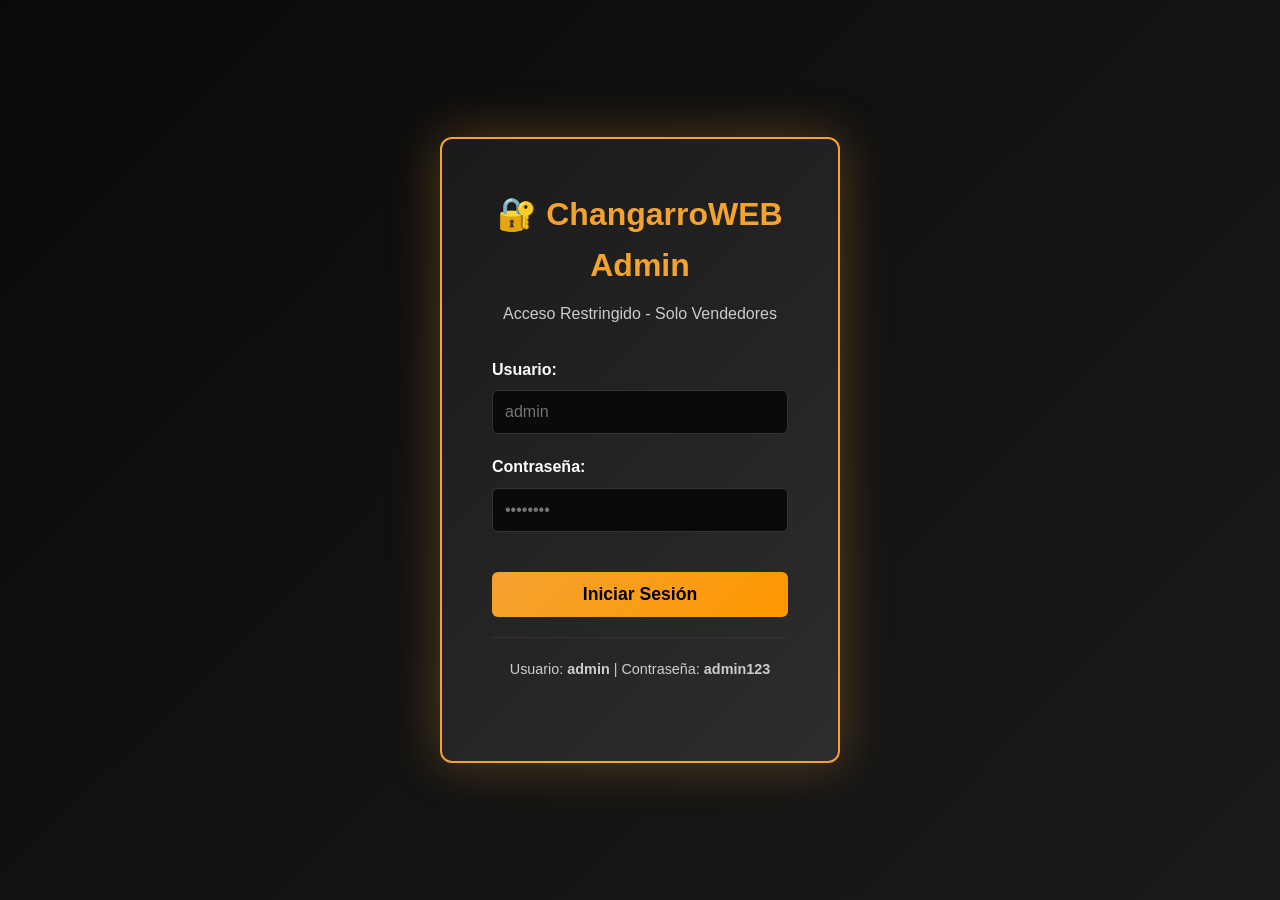
==== admin.html @ 7f04d4e0 "Feat: Imagen a png" ====
<!DOCTYPE html>
<html lang="es">
<head>
    <meta charset="UTF-8">
    <meta name="viewport" content="width=device-width, initial-scale=1.0">
    <title>ChangarroWEB - Panel Admin</title>
    <link rel="stylesheet" href="style.css">
    <link rel="stylesheet" href="admin.css">
    <script src="admin.js" defer></script>
</head>
<body>
    <!-- LOGIN -->
    <div id="login-container" class="login-container active">
        <div class="login-box">
            <h1>🔐 ChangarroWEB Admin</h1>
            <p>Acceso Restringido - Solo Vendedores</p>
            
            <form onsubmit="iniciarSesion(event)">
                <div class="form-group">
                    <label for="usuario">Usuario:</label>
                    <input type="text" id="usuario" placeholder="admin" required>
                </div>
                <div class="form-group">
                    <label for="contraseña">Contraseña:</label>
                    <input type="password" id="contraseña" placeholder="••••••••" required>
                </div>
                <button type="submit" class="btn-login">Iniciar Sesión</button>
            </form>
            <p class="login-info">Usuario: <strong>admin</strong> | Contraseña: <strong>admin123</strong></p>
        </div>
    </div>

    <!-- PANEL ADMIN -->
    <div id="admin-container" class="admin-container">
        <header class="admin-header">
            <h1>🎨 ChangarroWEB - Panel de Control</h1>
            <button class="btn-logout" onclick="cerrarSesion()">🚪 Cerrar Sesión</button>
        </header>

        <nav class="admin-nav">
            <button class="nav-btn active" onclick="mostrarSeccion('dashboard')">📊 Dashboard</button>
            <button class="nav-btn" onclick="mostrarSeccion('productos')">📦 Productos</button>
            <button class="nav-btn" onclick="mostrarSeccion('ordenes')">🛒 Órdenes Recibidas</button>
        </nav>

        <!-- DASHBOARD -->
        <section id="dashboard" class="admin-section active">
            <h2>📊 Dashboard</h2>
            <div class="stats-grid">
                <div class="stat-card">
                    <h3>Total de Productos</h3>
                    <p class="stat-numero" id="total-productos">0</p>
                </div>
                <div class="stat-card">
                    <h3>Órdenes Recibidas</h3>
                    <p class="stat-numero" id="total-ordenes">0</p>
                </div>
                <div class="stat-card">
                    <h3>Ingresos</h3>
                    <p class="stat-numero" id="total-ingresos">$0.00</p>
                </div>
                <div class="stat-card">
                    <h3>Stock Bajo</h3>
                    <p class="stat-numero alerta" id="stock-bajo">0</p>
                </div>
            </div>
        </section>

        <!-- GESTIÓN DE PRODUCTOS -->
        <section id="productos" class="admin-section">
            <div class="productos-header">
                <h2>📦 Gestión de Productos</h2>
                <button class="btn-primario" onclick="mostrarFormularioProducto()">➕ Nuevo Producto</button>
            </div>

            <!-- Formulario de producto -->
            <div id="formulario-producto" class="formulario-producto hidden">
                <h3 id="formulario-titulo">Agregar Nuevo Producto</h3>
                <form onsubmit="guardarProducto(event)">
                    <div class="form-row">
                        <div class="form-group">
                            <label for="prod-titulo">Título:</label>
                            <input type="text" id="prod-titulo" required>
                        </div>
                        <div class="form-group">
                            <label for="prod-type">Tipo:</label>
                            <select id="prod-type" required>
                                <option value="">Selecciona tipo</option>
                                <option value="poster">Poster</option>
                                <option value="postal">Postal</option>
                                <option value="mini-poster">Mini Poster</option>
                                <option value="botón">Botón</option>
                                <option value="sticker">Sticker</option>
                                <option value="pin">Pin</option>
                            </select>
                        </div>
                    </div>

                    <div class="form-row">
                        <div class="form-group">
                            <label for="prod-category">Categoría:</label>
                            <input type="text" id="prod-category" placeholder="ej: anime, memes, arte" required>
                        </div>
                        <div class="form-group">
                            <label for="prod-precio">Precio:</label>
                            <input type="number" id="prod-precio" min="0" step="0.01" required>
                        </div>
                    </div>

                    <div class="form-row">
                        <div class="form-group">
                            <label for="prod-stock">Stock:</label>
                            <input type="number" id="prod-stock" min="0" required>
                        </div>
                        <div class="form-group">
                            <label for="prod-imagen">URL de Imagen:</label>
                            <input type="url" id="prod-imagen" required>
                        </div>
                    </div>

                    <div class="form-group">
                        <label for="prod-descripcion">Descripción:</label>
                        <textarea id="prod-descripcion" rows="3"></textarea>
                    </div>

                    <div class="form-acciones">
                        <button type="submit" class="btn-primario">💾 Guardar Producto</button>
                        <button type="button" class="btn-secundario" onclick="cancelarFormulario()">❌ Cancelar</button>
                    </div>
                </form>
            </div>

            <!-- Lista de productos -->
            <div id="lista-productos" class="lista-productos"></div>
        </section>

        <!-- ÓRDENES RECIBIDAS -->
        <section id="ordenes" class="admin-section">
            <h2>🛒 Órdenes Recibidas</h2>
            <div id="lista-ordenes" class="lista-ordenes"></div>
        </section>
    </div>
</body>
</html>
---- style.css ----
* {
    margin: 0;
    padding: 0;
    box-sizing: border-box;
}

body {
    font-family: 'Segoe UI', Tahoma, Geneva, Verdana, sans-serif;
    background-color: #0a0a0a;
    color: #ffffff;
    line-height: 1.6;
}

/* Encabezado */
header {
    background: linear-gradient(135deg, #1a1a1a 0%, #2d2d2d 100%);
    border-bottom: 3px solid #f4a230;
    padding: 40px 20px;
    text-align: center;
    box-shadow: 0 4px 15px rgba(244, 162, 48, 0.15);
}

header h1 {
    font-size: 3em;
    color: #f4a230;
    text-transform: uppercase;
    letter-spacing: 3px;
    margin-bottom: 10px;
    font-weight: 700;
}

header p {
    font-size: 1.1em;
    color: #cccccc;
    font-weight: 300;
    margin-bottom: 20px;
}

.header-acciones {
    display: flex;
    gap: 15px;
    justify-content: center;
    flex-wrap: wrap;
}

.btn-carrito,
.btn-admin {
    padding: 12px 25px;
    background-color: #f4a230;
    color: #000000;
    border: none;
    border-radius: 50px;
    font-weight: 600;
    cursor: pointer;
    transition: all 0.3s ease;
    text-transform: uppercase;
    letter-spacing: 0.5px;
    text-decoration: none;
    display: inline-block;
}

.btn-carrito:hover,
.btn-admin:hover {
    background-color: #ff9800;
    transform: translateY(-2px);
    box-shadow: 0 6px 20px rgba(244, 162, 48, 0.5);
}

/* Botón de carga */
.btn-cargar {
    display: block;
    margin: 30px auto;
    padding: 15px 40px;
    background-color: #f4a230;
    color: #000000;
    border: none;
    border-radius: 50px;
    font-size: 1.1em;
    font-weight: 600;
    cursor: pointer;
    transition: all 0.3s ease;
    text-transform: uppercase;
    letter-spacing: 1px;
    box-shadow: 0 4px 15px rgba(244, 162, 48, 0.3);
}

.btn-cargar:hover {
    background-color: #ff9800;
    transform: translateY(-2px);
    box-shadow: 0 6px 20px rgba(244, 162, 48, 0.5);
}

.btn-cargar:active {
    transform: translateY(0);
}

/* Botones de filtro */
.botones-filtro {
    display: flex;
    flex-wrap: wrap;
    gap: 12px;
    margin: 30px 0;
    justify-content: center;
    padding: 20px;
    background: linear-gradient(135deg, #1a1a1a 0%, #242424 100%);
    border-radius: 12px;
    border: 1px solid #333333;
}

.btn-filtro {
    padding: 12px 24px;
    background-color: #2a2a2a;
    color: #ffffff;
    border: 2px solid #444444;
    border-radius: 30px;
    font-size: 0.95em;
    font-weight: 600;
    cursor: pointer;
    transition: all 0.3s ease;
    text-transform: uppercase;
    letter-spacing: 0.5px;
    white-space: nowrap;
}

.btn-filtro:hover {
    background-color: #333333;
    border-color: #f4a230;
    color: #f4a230;
    transform: translateY(-2px);
    box-shadow: 0 4px 12px rgba(244, 162, 48, 0.2);
}

.btn-filtro.active {
    background-color: #f4a230;
    color: #000000;
    border-color: #f4a230;
    box-shadow: 0 6px 20px rgba(244, 162, 48, 0.4);
    font-weight: 700;
}

.btn-filtro.active:hover {
    background-color: #ff9800;
    border-color: #ff9800;
    box-shadow: 0 8px 25px rgba(244, 162, 48, 0.5);
}

.btn-todos {
    background: linear-gradient(135deg, #f4a230 0%, #ff9800 100%);
    color: #000000;
    border-color: #f4a230;
    font-weight: 700;
}

.btn-todos:hover {
    background: linear-gradient(135deg, #ff9800 0%, #ffb84d 100%);
    border-color: #ff9800;
    transform: translateY(-3px);
    box-shadow: 0 8px 25px rgba(244, 162, 48, 0.5);
    color: #000000;
}

/* Contenedor principal */
.main-container {
    max-width: 1400px;
    margin: 0 auto;
    padding: 40px 20px;
}

/* Categorías */
.categoria {
    margin-bottom: 60px;
    opacity: 0;
    animation: fadeIn 0.6s ease forwards;
}

@keyframes fadeIn {
    from {
        opacity: 0;
        transform: translateY(20px);
    }
    to {
        opacity: 1;
        transform: translateY(0);
    }
}

.categoria:nth-child(1) { animation-delay: 0.1s; }
.categoria:nth-child(2) { animation-delay: 0.2s; }
.categoria:nth-child(3) { animation-delay: 0.3s; }
.categoria:nth-child(4) { animation-delay: 0.4s; }
.categoria:nth-child(5) { animation-delay: 0.5s; }
.categoria:nth-child(6) { animation-delay: 0.6s; }
.categoria:nth-child(7) { animation-delay: 0.7s; }

.categoria-titulo {
    font-size: 2em;
    color: #f4a230;
    text-transform: uppercase;
    border-bottom: 2px solid #f4a230;
    padding-bottom: 15px;
    margin-bottom: 30px;
    letter-spacing: 2px;
    font-weight: 700;
    position: relative;
    padding-left: 15px;
}

.categoria-titulo::before {
    content: '';
    position: absolute;
    left: 0;
    top: 50%;
    transform: translateY(-50%);
    width: 5px;
    height: 30px;
    background-color: #f4a230;
    border-radius: 3px;
}

/* Secciones por tipo */
.tipo-seccion {
    margin-bottom: 80px;
    opacity: 0;
    animation: fadeIn 0.6s ease forwards;
}

.tipo-titulo {
    font-size: 2.2em;
    color: #f4a230;
    text-transform: uppercase;
    border-bottom: 3px solid #f4a230;
    padding-bottom: 20px;
    margin-bottom: 40px;
    letter-spacing: 2px;
    font-weight: 700;
    position: relative;
    padding-left: 20px;
    text-shadow: 0 2px 4px rgba(244, 162, 48, 0.2);
}

.tipo-titulo::before {
    content: '';
    position: absolute;
    left: 0;
    top: 50%;
    transform: translateY(-50%);
    width: 6px;
    height: 35px;
    background: linear-gradient(135deg, #f4a230 0%, #ff9800 100%);
    border-radius: 3px;
}

/* Subtítulos de categoría dentro de cada tipo */
.categoria-subtitulo {
    font-size: 1.3em;
    color: #cccccc;
    text-transform: uppercase;
    border-bottom: 1px solid #444444;
    padding-bottom: 12px;
    margin: 30px 0 20px 0;
    letter-spacing: 1px;
    font-weight: 600;
    padding-left: 10px;
    border-left: 3px solid #f4a230;
}

/* Grid de productos */
.productos-grid {
    display: grid;
    grid-template-columns: repeat(auto-fill, minmax(250px, 1fr));
    gap: 25px;
    margin-bottom: 40px;
}

.producto {
    background: linear-gradient(135deg, #1a1a1a 0%, #252525 100%);
    border: 1px solid #333333;
    border-radius: 12px;
    overflow: hidden;
    transition: all 0.3s ease;
    cursor: pointer;
    box-shadow: 0 4px 10px rgba(0, 0, 0, 0.5);
}

.producto:hover {
    border-color: #f4a230;
    transform: translateY(-8px);
    box-shadow: 0 10px 30px rgba(244, 162, 48, 0.25);
}

.producto-imagen {
    width: 100%;
    height: 250px;
    object-fit: cover;
    background-color: #2d2d2d;
    transition: transform 0.3s ease;
}

.producto:hover .producto-imagen {
    transform: scale(1.05);
}

.producto-info {
    padding: 20px;
}

.producto-info h3 {
    font-size: 1.3em;
    margin-bottom: 10px;
    color: #ffffff;
    font-weight: 600;
}

.producto-info p {
    font-size: 0.95em;
    color: #cccccc;
    margin: 8px 0;
}

.producto-categoria {
    display: inline-block;
    background-color: #f4a230;
    color: #000000;
    padding: 5px 12px;
    border-radius: 20px;
    font-size: 0.8em;
    font-weight: 600;
    margin-top: 10px;
    text-transform: uppercase;
}

.producto-precio {
    font-size: 1.4em;
    color: #f4a230;
    font-weight: 700;
    margin-top: 15px;
}

.producto-stock {
    font-size: 0.9em;
    color: #999999;
    margin-top: 10px;
}

.stock-disponible {
    color: #4caf50;
}

.sin-stock {
    color: #f44336;
}

/* Estado de carga */
.loading {
    text-align: center;
    padding: 40px;
    color: #f4a230;
    font-size: 1.2em;
}

.spinner {
    border: 4px solid #333333;
    border-top: 4px solid #f4a230;
    border-radius: 50%;
    width: 40px;
    height: 40px;
    animation: spin 1s linear infinite;
    margin: 20px auto;
}

@keyframes spin {
    0% { transform: rotate(0deg); }
    100% { transform: rotate(360deg); }
}

/* Mensaje de error */
.error-message {
    background-color: #2d1a1a;
    border-left: 4px solid #f44336;
    color: #ff6b6b;
    padding: 20px;
    border-radius: 8px;
    margin: 20px;
    text-align: center;
    font-weight: 500;
}

/* Sin productos */
.sin-productos {
    text-align: center;
    padding: 40px 20px;
    color: #999999;
    font-size: 1.1em;
}

/* Footer */
footer {
    background: linear-gradient(135deg, #1a1a1a 0%, #2d2d2d 100%);
    border-top: 3px solid #f4a230;
    padding: 30px 20px;
    text-align: center;
    color: #cccccc;
    margin-top: 60px;
    font-size: 0.95em;
}

footer p {
    margin: 5px 0;
}

/* Modal de producto */
.modal-overlay {
    display: none;
    position: fixed;
    top: 0;
    left: 0;
    width: 100%;
    height: 100%;
    background-color: rgba(0, 0, 0, 0.8);
    z-index: 1000;
    opacity: 0;
    animation: fadeInOverlay 0.3s ease forwards;
    backdrop-filter: blur(4px);
}

.modal-overlay.active {
    display: flex;
    justify-content: center;
    align-items: center;
}

@keyframes fadeInOverlay {
    from {
        opacity: 0;
    }
    to {
        opacity: 1;
    }
}

.modal-contenido {
    background: linear-gradient(135deg, #1a1a1a 0%, #2d2d2d 100%);
    border: 2px solid #f4a230;
    border-radius: 16px;
    padding: 40px;
    max-width: 900px;
    width: 90%;
    max-height: 90vh;
    overflow-y: auto;
    position: relative;
    box-shadow: 0 0 50px rgba(244, 162, 48, 0.3), 0 0 100px rgba(244, 162, 48, 0.1);
    animation: slideIn 0.4s ease forwards;
}

@keyframes slideIn {
    from {
        transform: scale(0.9) translateY(20px);
        opacity: 0;
    }
    to {
        transform: scale(1) translateY(0);
        opacity: 1;
    }
}

.modal-cerrar {
    position: absolute;
    top: 20px;
    right: 20px;
    background-color: #f4a230;
    color: #000000;
    border: none;
    width: 40px;
    height: 40px;
    border-radius: 50%;
    font-size: 1.5em;
    cursor: pointer;
    transition: all 0.3s ease;
    font-weight: bold;
    display: flex;
    align-items: center;
    justify-content: center;
}

.modal-cerrar:hover {
    background-color: #ff9800;
    transform: rotate(90deg) scale(1.1);
}

.modal-grid {
    display: grid;
    grid-template-columns: 1fr 1fr;
    gap: 40px;
    align-items: start;
}

.modal-imagen-container {
    display: flex;
    justify-content: center;
    align-items: center;
    background-color: #0a0a0a;
    border-radius: 12px;
    padding: 20px;
    border: 1px solid #333333;
}

.modal-imagen {
    width: 100%;
    max-width: 400px;
    border-radius: 8px;
    box-shadow: 0 8px 30px rgba(244, 162, 48, 0.2);
}

.modal-info {
    display: flex;
    flex-direction: column;
    gap: 20px;
}

.modal-info h2 {
    font-size: 2em;
    color: #ffffff;
    margin: 0;
    font-weight: 700;
    line-height: 1.2;
}

.modal-info p {
    margin: 0;
    color: #cccccc;
    font-size: 1em;
}

#modal-categoria {
    font-size: 1.1em;
    color: #f4a230;
    font-weight: 600;
    text-transform: uppercase;
}

#modal-tipo {
    background-color: #2d2d2d;
    padding: 10px 15px;
    border-radius: 6px;
    border-left: 3px solid #f4a230;
    font-weight: 600;
    color: #cccccc;
}

.modal-precio-section {
    display: flex;
    align-items: baseline;
    gap: 10px;
}

.modal-precio {
    font-size: 2.2em;
    color: #f4a230;
    font-weight: 700;
}

.modal-stock {
    font-size: 1.1em;
    font-weight: 600;
    padding: 10px 15px;
    background-color: #2d2d2d;
    border-radius: 6px;
    border-left: 3px solid #4caf50;
}

.modal-stock.sin-stock {
    border-left-color: #f44336;
    color: #ff6b6b;
}

.modal-descripcion {
    font-size: 1em;
    color: #999999;
    line-height: 1.6;
    padding-top: 20px;
    border-top: 1px solid #333333;
}

.btn-comprar {
    padding: 15px 30px;
    background: linear-gradient(135deg, #f4a230 0%, #ff9800 100%);
    color: #000000;
    border: none;
    border-radius: 8px;
    font-size: 1.1em;
    font-weight: 700;
    cursor: pointer;
    transition: all 0.3s ease;
    text-transform: uppercase;
    letter-spacing: 1px;
    margin-top: 20px;
    width: 100%;
}

.btn-comprar:hover {
    transform: translateY(-3px);
    box-shadow: 0 8px 25px rgba(244, 162, 48, 0.4);
    background: linear-gradient(135deg, #ff9800 0%, #ffb84d 100%);
}

.btn-comprar:active {
    transform: translateY(-1px);
}

/* Modal del Carrito */
.modal-carrito-contenido {
    background: linear-gradient(135deg, #1a1a1a 0%, #2d2d2d 100%);
    border: 2px solid #f4a230;
    border-radius: 16px;
    padding: 40px;
    max-width: 700px;
    width: 90%;
    max-height: 90vh;
    overflow-y: auto;
    position: relative;
    box-shadow: 0 0 50px rgba(244, 162, 48, 0.3);
    animation: slideIn 0.4s ease forwards;
}

.modal-carrito-contenido h2 {
    color: #f4a230;
    text-transform: uppercase;
    margin-top: 0;
    margin-bottom: 30px;
    border-bottom: 2px solid #f4a230;
    padding-bottom: 15px;
}

.carrito-items {
    margin-bottom: 30px;
}

.carrito-item {
    background-color: #0a0a0a;
    border: 1px solid #333333;
    border-radius: 8px;
    padding: 15px;
    margin-bottom: 15px;
    display: flex;
    gap: 15px;
    align-items: flex-start;
}

.carrito-item-imagen {
    width: 80px;
    height: 80px;
    object-fit: cover;
    border-radius: 6px;
    flex-shrink: 0;
}

.carrito-item-info {
    flex: 1;
}

.carrito-item-titulo {
    color: #ffffff;
    font-weight: 600;
    margin: 0 0 5px 0;
}

.carrito-item-precio {
    color: #f4a230;
    font-weight: 700;
    font-size: 1.1em;
}

.carrito-item-controles {
    display: flex;
    gap: 10px;
    align-items: center;
    margin-top: 10px;
}

.cantidad-input {
    width: 60px;
    padding: 5px;
    background-color: #1a1a1a;
    border: 1px solid #333333;
    color: #ffffff;
    border-radius: 4px;
    text-align: center;
}

.btn-eliminar-item {
    padding: 5px 10px;
    background-color: #f44336;
    color: #ffffff;
    border: none;
    border-radius: 4px;
    cursor: pointer;
    font-size: 0.9em;
    transition: all 0.3s ease;
}

.btn-eliminar-item:hover {
    background-color: #d32f2f;
}

.carrito-vacio {
    text-align: center;
    padding: 60px 20px;
    color: #999999;
    font-size: 1.2em;
}

.carrito-resumen {
    background-color: #0a0a0a;
    border: 1px solid #333333;
    border-radius: 8px;
    padding: 20px;
    margin-bottom: 20px;
}

.carrito-resumen.hidden {
    display: none;
}

.resumen-total {
    margin-bottom: 20px;
    text-align: right;
}

.resumen-total p {
    color: #cccccc;
    margin: 5px 0;
    font-size: 1.1em;
}

.total-final {
    color: #f4a230;
    font-size: 1.4em;
    font-weight: 700;
    padding-top: 10px;
    border-top: 1px solid #333333;
}

.formulario-orden {
    background-color: #1a1a1a;
    border: 1px solid #333333;
    border-radius: 8px;
    padding: 20px;
    margin-top: 20px;
}

.formulario-orden h3 {
    color: #f4a230;
    margin-top: 0;
    margin-bottom: 15px;
}

.form-order {
    display: flex;
    flex-direction: column;
    gap: 12px;
    margin-bottom: 15px;
}

.form-order input,
.form-order textarea {
    padding: 12px;
    background-color: #0a0a0a;
    border: 1px solid #333333;
    border-radius: 6px;
    color: #ffffff;
    font-family: inherit;
    font-size: 1em;
}

.form-order input:focus,
.form-order textarea:focus {
    outline: none;
    border-color: #f4a230;
    box-shadow: 0 0 10px rgba(244, 162, 48, 0.2);
}

.btn-primario-carrito {
    width: 100%;
    padding: 15px;
    background: linear-gradient(135deg, #f4a230 0%, #ff9800 100%);
    color: #000000;
    border: none;
    border-radius: 8px;
    font-weight: 700;
    font-size: 1.1em;
    cursor: pointer;
    transition: all 0.3s ease;
    text-transform: uppercase;
    letter-spacing: 1px;
}

.btn-primario-carrito:hover {
    transform: translateY(-2px);
    box-shadow: 0 8px 25px rgba(244, 162, 48, 0.4);
}

.modal-cantidad {
    margin: 20px 0;
    display: flex;
    align-items: center;
    gap: 10px;
}

.modal-cantidad label {
    color: #cccccc;
    font-weight: 600;
}

.modal-cantidad input {
    width: 80px;
    padding: 8px;
    background-color: #0a0a0a;
    border: 1px solid #333333;
    color: #ffffff;
    border-radius: 6px;
    text-align: center;
    font-size: 1em;
}

/* Responsive */
@media (max-width: 768px) {
    header h1 {
        font-size: 2em;
    }

    .productos-grid {
        grid-template-columns: repeat(auto-fill, minmax(200px, 1fr));
        gap: 15px;
    }

    .categoria-titulo {
        font-size: 1.5em;
    }

    .btn-cargar {
        padding: 12px 30px;
        font-size: 1em;
    }
}

@media (max-width: 480px) {
    header h1 {
        font-size: 1.5em;
        letter-spacing: 1px;
    }

    .productos-grid {
        grid-template-columns: 1fr;
    }

    .categoria-titulo {
        font-size: 1.3em;
    }
}
---- admin.css ----
/* ESTILOS ADMIN */

/* LOGIN */
.login-container {
    display: none;
    position: fixed;
    top: 0;
    left: 0;
    width: 100%;
    height: 100%;
    background: linear-gradient(135deg, #0a0a0a 0%, #1a1a1a 100%);
    display: flex;
    justify-content: center;
    align-items: center;
    z-index: 2000;
}

.login-container.active {
    display: flex;
}

.login-box {
    background: linear-gradient(135deg, #1a1a1a 0%, #2d2d2d 100%);
    border: 2px solid #f4a230;
    border-radius: 12px;
    padding: 50px;
    max-width: 400px;
    width: 90%;
    box-shadow: 0 0 50px rgba(244, 162, 48, 0.3);
}

.login-box h1 {
    color: #f4a230;
    text-align: center;
    font-size: 2em;
    margin-bottom: 10px;
}

.login-box p {
    text-align: center;
    color: #cccccc;
    margin-bottom: 30px;
}

.form-group {
    margin-bottom: 20px;
}

.form-group label {
    display: block;
    color: #ffffff;
    font-weight: 600;
    margin-bottom: 8px;
}

.form-group input,
.form-group select,
.form-group textarea {
    width: 100%;
    padding: 12px;
    background-color: #0a0a0a;
    border: 1px solid #333333;
    border-radius: 6px;
    color: #ffffff;
    font-family: inherit;
    font-size: 1em;
}

.form-group input:focus,
.form-group select:focus,
.form-group textarea:focus {
    outline: none;
    border-color: #f4a230;
    box-shadow: 0 0 10px rgba(244, 162, 48, 0.2);
}

.btn-login {
    width: 100%;
    padding: 12px;
    background: linear-gradient(135deg, #f4a230 0%, #ff9800 100%);
    color: #000000;
    border: none;
    border-radius: 6px;
    font-size: 1.1em;
    font-weight: 700;
    cursor: pointer;
    transition: all 0.3s ease;
    margin-top: 20px;
}

.btn-login:hover {
    transform: translateY(-2px);
    box-shadow: 0 6px 20px rgba(244, 162, 48, 0.4);
}

.login-info {
    text-align: center;
    color: #999999;
    font-size: 0.9em;
    margin-top: 20px;
    padding-top: 20px;
    border-top: 1px solid #333333;
}

/* ADMIN CONTAINER */
.admin-container {
    display: none;
    background-color: #0a0a0a;
    color: #ffffff;
    min-height: 100vh;
}

.admin-container.active {
    display: block;
}

.admin-header {
    background: linear-gradient(135deg, #1a1a1a 0%, #2d2d2d 100%);
    border-bottom: 3px solid #f4a230;
    padding: 20px;
    display: flex;
    justify-content: space-between;
    align-items: center;
    position: sticky;
    top: 0;
    z-index: 100;
    box-shadow: 0 4px 15px rgba(244, 162, 48, 0.15);
}

.admin-header h1 {
    color: #f4a230;
    margin: 0;
    font-size: 1.8em;
}

.btn-logout {
    padding: 10px 20px;
    background-color: #f44336;
    color: #ffffff;
    border: none;
    border-radius: 6px;
    cursor: pointer;
    font-weight: 600;
    transition: all 0.3s ease;
}

.btn-logout:hover {
    background-color: #d32f2f;
    transform: translateY(-2px);
}

/* NAVEGACIÓN */
.admin-nav {
    background-color: #1a1a1a;
    border-bottom: 1px solid #333333;
    padding: 15px 20px;
    display: flex;
    gap: 10px;
    sticky: top 60px;
}

.nav-btn {
    padding: 10px 20px;
    background-color: #2d2d2d;
    color: #cccccc;
    border: 1px solid #444444;
    border-radius: 6px;
    cursor: pointer;
    font-weight: 600;
    transition: all 0.3s ease;
}

.nav-btn:hover {
    background-color: #333333;
    border-color: #f4a230;
    color: #f4a230;
}

.nav-btn.active {
    background-color: #f4a230;
    color: #000000;
    border-color: #f4a230;
}

/* SECCIONES */
.admin-section {
    display: none;
    padding: 30px 20px;
    max-width: 1400px;
    margin: 0 auto;
    animation: fadeIn 0.3s ease;
}

.admin-section.active {
    display: block;
}

.admin-section h2 {
    font-size: 2em;
    color: #f4a230;
    margin-bottom: 30px;
    text-transform: uppercase;
    border-bottom: 2px solid #f4a230;
    padding-bottom: 15px;
}

/* DASHBOARD */
.stats-grid {
    display: grid;
    grid-template-columns: repeat(auto-fit, minmax(250px, 1fr));
    gap: 20px;
    margin-top: 20px;
}

.stat-card {
    background: linear-gradient(135deg, #1a1a1a 0%, #2d2d2d 100%);
    border: 1px solid #333333;
    border-radius: 12px;
    padding: 25px;
    text-align: center;
    transition: all 0.3s ease;
}

.stat-card:hover {
    border-color: #f4a230;
    box-shadow: 0 6px 20px rgba(244, 162, 48, 0.2);
    transform: translateY(-5px);
}

.stat-card h3 {
    color: #cccccc;
    font-size: 0.95em;
    margin: 0 0 15px 0;
    text-transform: uppercase;
    font-weight: 600;
}

.stat-numero {
    font-size: 2.5em;
    color: #f4a230;
    font-weight: 700;
    margin: 0;
}

.stat-numero.alerta {
    color: #ff6b6b;
}

/* GESTIÓN DE PRODUCTOS */
.productos-header {
    display: flex;
    justify-content: space-between;
    align-items: center;
    margin-bottom: 30px;
}

.productos-header h2 {
    margin: 0;
}

.btn-primario {
    padding: 12px 24px;
    background: linear-gradient(135deg, #f4a230 0%, #ff9800 100%);
    color: #000000;
    border: none;
    border-radius: 6px;
    font-weight: 700;
    cursor: pointer;
    transition: all 0.3s ease;
    font-size: 1em;
}

.btn-primario:hover {
    transform: translateY(-2px);
    box-shadow: 0 6px 20px rgba(244, 162, 48, 0.4);
}

.btn-secundario {
    padding: 10px 20px;
    background-color: #333333;
    color: #cccccc;
    border: 1px solid #444444;
    border-radius: 6px;
    font-weight: 600;
    cursor: pointer;
    transition: all 0.3s ease;
}

.btn-secundario:hover {
    background-color: #444444;
    color: #ffffff;
}

/* FORMULARIO DE PRODUCTO */
.formulario-producto {
    background: linear-gradient(135deg, #1a1a1a 0%, #2d2d2d 100%);
    border: 1px solid #333333;
    border-radius: 12px;
    padding: 25px;
    margin-bottom: 30px;
}

.formulario-producto.hidden {
    display: none;
}

.formulario-producto h3 {
    color: #f4a230;
    font-size: 1.5em;
    margin-top: 0;
    margin-bottom: 20px;
}

.form-row {
    display: grid;
    grid-template-columns: repeat(auto-fit, minmax(250px, 1fr));
    gap: 15px;
    margin-bottom: 15px;
}

.formulario-producto textarea {
    resize: vertical;
}

.form-acciones {
    display: flex;
    gap: 10px;
    margin-top: 20px;
    justify-content: flex-end;
}

/* LISTA DE PRODUCTOS */
.lista-productos {
    display: grid;
    grid-template-columns: repeat(auto-fill, minmax(300px, 1fr));
    gap: 20px;
}

.producto-admin {
    background: linear-gradient(135deg, #1a1a1a 0%, #2d2d2d 100%);
    border: 1px solid #333333;
    border-radius: 12px;
    overflow: hidden;
    transition: all 0.3s ease;
}

.producto-admin:hover {
    border-color: #f4a230;
    box-shadow: 0 8px 25px rgba(244, 162, 48, 0.2);
    transform: translateY(-5px);
}

.producto-admin-imagen {
    width: 100%;
    height: 200px;
    object-fit: cover;
    background-color: #0a0a0a;
}

.producto-admin-info {
    padding: 15px;
}

.producto-admin-info h4 {
    color: #ffffff;
    margin: 0 0 8px 0;
    font-size: 1.1em;
}

.producto-admin-info p {
    color: #999999;
    margin: 5px 0;
    font-size: 0.9em;
}

.producto-admin-precio {
    color: #f4a230;
    font-size: 1.3em;
    font-weight: 700;
    margin: 10px 0;
}

.producto-admin-stock {
    padding: 8px 12px;
    background-color: #0a0a0a;
    border-radius: 6px;
    font-size: 0.9em;
    margin-bottom: 10px;
    font-weight: 600;
}

.stock-ok {
    color: #4caf50;
}

.stock-bajo {
    color: #ff9800;
}

.stock-agotado {
    color: #f44336;
}

.producto-admin-acciones {
    display: flex;
    gap: 8px;
    margin-top: 12px;
}

.btn-editar,
.btn-eliminar {
    flex: 1;
    padding: 8px;
    border: none;
    border-radius: 6px;
    cursor: pointer;
    font-weight: 600;
    transition: all 0.3s ease;
    font-size: 0.9em;
}

.btn-editar {
    background-color: #2196F3;
    color: #ffffff;
}

.btn-editar:hover {
    background-color: #1976D2;
    transform: translateY(-2px);
}

.btn-eliminar {
    background-color: #f44336;
    color: #ffffff;
}

.btn-eliminar:hover {
    background-color: #d32f2f;
    transform: translateY(-2px);
}

/* ÓRDENES */
.lista-ordenes {
    display: grid;
    gap: 20px;
}

.orden-card {
    background: linear-gradient(135deg, #1a1a1a 0%, #2d2d2d 100%);
    border: 1px solid #333333;
    border-radius: 12px;
    padding: 20px;
    transition: all 0.3s ease;
}

.orden-card:hover {
    border-color: #f4a230;
    box-shadow: 0 8px 25px rgba(244, 162, 48, 0.2);
}

.orden-header {
    display: flex;
    justify-content: space-between;
    align-items: center;
    margin-bottom: 15px;
    padding-bottom: 15px;
    border-bottom: 1px solid #333333;
}

.orden-id {
    color: #f4a230;
    font-weight: 700;
    font-size: 1.1em;
}

.orden-estado {
    padding: 6px 12px;
    border-radius: 20px;
    font-weight: 600;
    font-size: 0.85em;
    text-transform: uppercase;
}

.estado-pendiente {
    background-color: #ff9800;
    color: #000000;
}

.estado-confirmada {
    background-color: #4caf50;
    color: #ffffff;
}

.estado-completada {
    background-color: #2196F3;
    color: #ffffff;
}

.orden-productos {
    margin: 15px 0;
}

.orden-producto-item {
    display: flex;
    justify-content: space-between;
    align-items: center;
    padding: 10px 0;
    border-bottom: 1px solid #2d2d2d;
}

.orden-producto-nombre {
    color: #cccccc;
    flex: 1;
}

.orden-producto-cantidad {
    color: #f4a230;
    font-weight: 600;
    margin: 0 20px;
}

.orden-producto-precio {
    color: #4caf50;
    font-weight: 700;
}

.sin-ordenes {
    text-align: center;
    color: #999999;
    padding: 40px 20px;
    font-size: 1.1em;
}

.sin-productos {
    text-align: center;
    color: #999999;
    padding: 40px 20px;
    font-size: 1.1em;
}

/* RESPONSIVE */
@media (max-width: 768px) {
    .admin-header {
        flex-direction: column;
        gap: 15px;
        text-align: center;
    }

    .admin-header h1 {
        font-size: 1.3em;
    }

    .admin-nav {
        flex-wrap: wrap;
    }

    .productos-header {
        flex-direction: column;
        gap: 15px;
    }

    .form-row {
        grid-template-columns: 1fr;
    }

    .lista-productos {
        grid-template-columns: 1fr;
    }

    .form-acciones {
        flex-direction: column;
    }

    .stats-grid {
        grid-template-columns: 1fr 1fr;
    }
}

@media (max-width: 480px) {
    .login-box {
        padding: 30px 20px;
    }

    .admin-section {
        padding: 20px 15px;
    }

    .stats-grid {
        grid-template-columns: 1fr;
    }

    .admin-section h2 {
        font-size: 1.5em;
    }
}
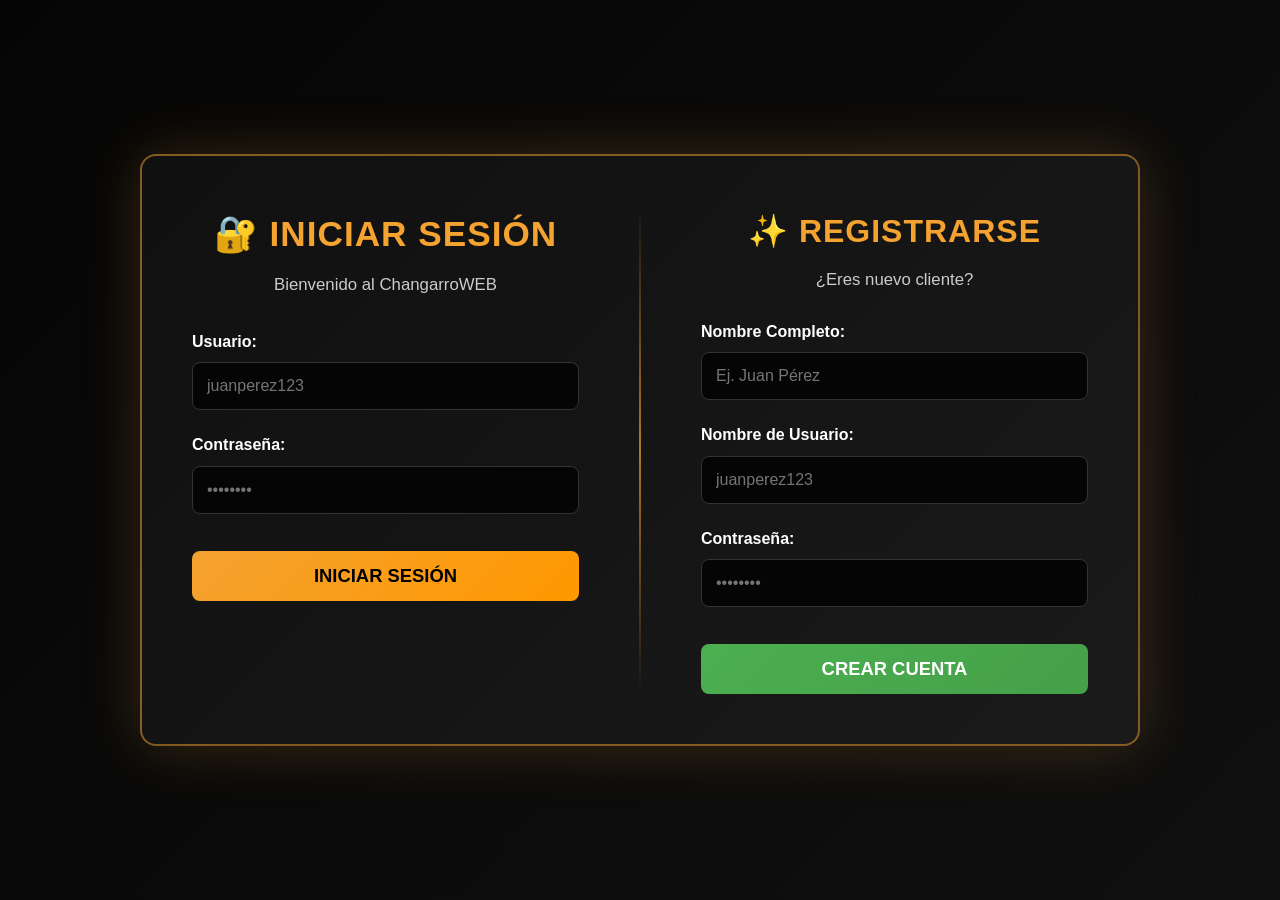
==== commit 8d0c7468: "Feat: Todo para ya aws actualizacion casi final" ====
--- a/admin.html
+++ b/admin.html
@@ -12,21 +12,47 @@
     <!-- LOGIN -->
     <div id="login-container" class="login-container active">
         <div class="login-box">
-            <h1>🔐 ChangarroWEB Admin</h1>
-            <p>Acceso Restringido - Solo Vendedores</p>
-            
-            <form onsubmit="iniciarSesion(event)">
-                <div class="form-group">
-                    <label for="usuario">Usuario:</label>
-                    <input type="text" id="usuario" placeholder="admin" required>
+            <div class="login-flex">
+                
+                <div class="login-column">
+                    <h1>🔐 INICIAR SESIÓN</h1>
+                    <p>Bienvenido al ChangarroWEB</p>
+                    <form onsubmit="iniciarSesion(event)">
+                        <div class="form-group">
+                            <label for="usuario">Usuario:</label>
+                            <input type="text" id="usuario" placeholder="juanperez123" required>
+                        </div>
+                        <div class="form-group">
+                            <label for="contraseña">Contraseña:</label>
+                            <input type="password" id="contraseña" placeholder="••••••••" required>
+                        </div>
+                        <button type="submit" class="btn-login">Iniciar Sesión</button>
+                    </form>
                 </div>
-                <div class="form-group">
-                    <label for="contraseña">Contraseña:</label>
-                    <input type="password" id="contraseña" placeholder="••••••••" required>
+
+                <div class="login-divider"></div>
+
+                <div class="login-column">
+                    <h1 style="color: #f4a230; text-align: center; font-size: 2em; margin-bottom: 10px;">✨ REGISTRARSE</h1>
+                    <p style="text-align: center; color: #cccccc; margin-bottom: 25px;">¿Eres nuevo cliente?</p>
+                    <form onsubmit="registrarUsuario(event)">
+                        <div class="form-group">
+                            <label for="reg-nombre">Nombre Completo:</label>
+                            <input type="text" id="reg-nombre" placeholder="Ej. Juan Pérez" required>
+                        </div>
+                        <div class="form-group">
+                            <label for="reg-usuario">Nombre de Usuario:</label>
+                            <input type="text" id="reg-usuario" placeholder="juanperez123" required>
+                        </div>
+                        <div class="form-group">
+                            <label for="reg-contraseña">Contraseña:</label>
+                            <input type="password" id="reg-contraseña" placeholder="••••••••" required>
+                        </div>
+                        <button type="submit" class="btn-login" style="background: linear-gradient(135deg, #4caf50 0%, #45a049 100%); color: white;">Crear Cuenta</button>
+                    </form>
                 </div>
-                <button type="submit" class="btn-login">Iniciar Sesión</button>
-            </form>
-            <p class="login-info">Usuario: <strong>admin</strong> | Contraseña: <strong>admin123</strong></p>
+
+            </div>
         </div>
     </div>
 
@@ -86,12 +112,12 @@
                             <label for="prod-type">Tipo:</label>
                             <select id="prod-type" required>
                                 <option value="">Selecciona tipo</option>
-                                <option value="poster">Poster</option>
-                                <option value="postal">Postal</option>
-                                <option value="mini-poster">Mini Poster</option>
-                                <option value="botón">Botón</option>
-                                <option value="sticker">Sticker</option>
-                                <option value="pin">Pin</option>
+                                <option value="Poster">Poster</option>
+                                <option value="Postal">Postal</option>
+                                <option value="Mini Poster">Mini Poster</option>
+                                <option value="Botón">Botón</option>
+                                <option value="Sticker">Sticker</option>
+                                <option value="Pin">Pin</option>
                             </select>
                         </div>
                     </div>
@@ -99,7 +125,18 @@
                     <div class="form-row">
                         <div class="form-group">
                             <label for="prod-category">Categoría:</label>
-                            <input type="text" id="prod-category" placeholder="ej: anime, memes, arte" required>
+                            <select id="prod-category" required>
+                                <option value="">Selecciona categoría</option>
+                                <option value="Anime">Anime</option>
+                                <option value="Peliculas">Películas</option>
+                                <option value="Animalitos">Animalitos</option>
+                                <option value="Paisajes">Paisajes</option>
+                                <option value="Vehiculos">Vehículos</option>
+                                <option value="Series">Series</option>
+                                <option value="Caricaturas">Caricaturas</option>
+                                <option value="Musica">Música</option>
+                                <option value="Videojuegos">Videojuegos</option>
+                            </select>
                         </div>
                         <div class="form-group">
                             <label for="prod-precio">Precio:</label>
@@ -112,15 +149,6 @@
                             <label for="prod-stock">Stock:</label>
                             <input type="number" id="prod-stock" min="0" required>
                         </div>
-                        <div class="form-group">
-                            <label for="prod-imagen">URL de Imagen:</label>
-                            <input type="url" id="prod-imagen" required>
-                        </div>
-                    </div>
-
-                    <div class="form-group">
-                        <label for="prod-descripcion">Descripción:</label>
-                        <textarea id="prod-descripcion" rows="3"></textarea>
                     </div>
 
                     <div class="form-acciones">
--- a/style.css
+++ b/style.css
@@ -857,3 +857,4 @@
         font-size: 1.3em;
     }
 }
+
--- a/admin.css
+++ b/admin.css
@@ -1,6 +1,8 @@
 /* ESTILOS ADMIN */
 
-/* LOGIN */
+/* ========================================================= */
+/* --- LOGIN HORIZONTAL (AMPLIO Y SIN CORTES) --- */
+/* ========================================================= */
 .login-container {
     display: none;
     position: fixed;
@@ -8,11 +10,13 @@
     left: 0;
     width: 100%;
     height: 100%;
-    background: linear-gradient(135deg, #0a0a0a 0%, #1a1a1a 100%);
+    background: linear-gradient(135deg, #050505 0%, #101010 100%);
     display: flex;
     justify-content: center;
     align-items: center;
     z-index: 2000;
+    overflow-y: auto; /* Permite hacer scroll si la pantalla es muy pequeña */
+    padding: 40px 20px;
 }
 
 .login-container.active {
@@ -20,30 +24,53 @@
 }
 
 .login-box {
-    background: linear-gradient(135deg, #1a1a1a 0%, #2d2d2d 100%);
-    border: 2px solid #f4a230;
-    border-radius: 12px;
+    background: linear-gradient(135deg, #101010 0%, #1a1a1a 100%);
+    border: 2px solid rgba(244, 162, 48, 0.5);
+    border-radius: 16px;
     padding: 50px;
-    max-width: 400px;
-    width: 90%;
-    box-shadow: 0 0 50px rgba(244, 162, 48, 0.3);
+    max-width: 1000px; /* Ancho expandido para que quepan ambos formularios */
+    width: 95%;
+    box-shadow: 0 0 60px rgba(244, 162, 48, 0.2);
+    animation: fadeIn 0.4s ease-out;
+}
+
+.login-flex {
+    display: flex;
+    flex-direction: row; /* Fuerza la dirección horizontal */
+    gap: 60px;
+    align-items: flex-start;
+}
+
+.login-column {
+    flex: 1; /* Ambas columnas toman el 50% */
+    display: flex;
+    flex-direction: column;
+}
+
+.login-divider {
+    width: 2px;
+    background: linear-gradient(to bottom, transparent, rgba(244, 162, 48, 0.7), transparent);
+    align-self: stretch;
 }
 
 .login-box h1 {
     color: #f4a230;
     text-align: center;
-    font-size: 2em;
+    font-size: 2.2em;
     margin-bottom: 10px;
+    text-transform: uppercase;
+    letter-spacing: 1px;
 }
 
 .login-box p {
     text-align: center;
     color: #cccccc;
     margin-bottom: 30px;
+    font-size: 1.05em;
 }
 
 .form-group {
-    margin-bottom: 20px;
+    margin-bottom: 22px;
 }
 
 .form-group label {
@@ -57,10 +84,10 @@
 .form-group select,
 .form-group textarea {
     width: 100%;
-    padding: 12px;
-    background-color: #0a0a0a;
+    padding: 14px;
+    background-color: #050505;
     border: 1px solid #333333;
-    border-radius: 6px;
+    border-radius: 8px;
     color: #ffffff;
     font-family: inherit;
     font-size: 1em;
@@ -71,26 +98,27 @@
 .form-group textarea:focus {
     outline: none;
     border-color: #f4a230;
-    box-shadow: 0 0 10px rgba(244, 162, 48, 0.2);
+    box-shadow: 0 0 12px rgba(244, 162, 48, 0.2);
 }
 
 .btn-login {
     width: 100%;
-    padding: 12px;
+    padding: 14px;
     background: linear-gradient(135deg, #f4a230 0%, #ff9800 100%);
     color: #000000;
     border: none;
-    border-radius: 6px;
-    font-size: 1.1em;
+    border-radius: 8px;
+    font-size: 1.15em;
     font-weight: 700;
     cursor: pointer;
     transition: all 0.3s ease;
-    margin-top: 20px;
+    margin-top: 15px;
+    text-transform: uppercase;
 }
 
 .btn-login:hover {
     transform: translateY(-2px);
-    box-shadow: 0 6px 20px rgba(244, 162, 48, 0.4);
+    box-shadow: 0 8px 25px rgba(244, 162, 48, 0.4);
 }
 
 .login-info {
@@ -102,7 +130,10 @@
     border-top: 1px solid #333333;
 }
 
-/* ADMIN CONTAINER */
+
+/* ========================================================= */
+/* ADMIN CONTAINER Y SECCIONES (TUS ESTILOS ORIGINALES) */
+/* ========================================================= */
 .admin-container {
     display: none;
     background-color: #0a0a0a;
@@ -156,7 +187,9 @@
     padding: 15px 20px;
     display: flex;
     gap: 10px;
-    sticky: top 60px;
+    position: sticky;
+    top: 76px;
+    z-index: 99;
 }
 
 .nav-btn {
@@ -538,7 +571,54 @@
     font-size: 1.1em;
 }
 
+/* Botón completar orden */
+.btn-completar-orden {
+    padding: 10px 20px;
+    background: linear-gradient(135deg, #4caf50 0%, #45a049 100%);
+    color: #ffffff;
+    border: none;
+    border-radius: 6px;
+    font-weight: 700;
+    cursor: pointer;
+    transition: all 0.3s ease;
+    text-transform: uppercase;
+    letter-spacing: 0.5px;
+    font-size: 0.9em;
+}
+
+.btn-completar-orden:hover {
+    transform: translateY(-2px);
+    box-shadow: 0 6px 15px rgba(76, 175, 80, 0.3);
+    background: linear-gradient(135deg, #45a049 0%, #3d8b40 100%);
+}
+
+.btn-completar-orden:disabled {
+    opacity: 0.5;
+    cursor: not-allowed;
+    transform: none;
+}
+
+/* ========================================================= */
 /* RESPONSIVE */
+/* ========================================================= */
+@media (max-width: 900px) {
+    /* Si la pantalla es menor a 900px (tablets/celulares), los formularios se vuelven a apilar verticalmente */
+    .login-flex {
+        flex-direction: column;
+        gap: 30px;
+    }
+    .login-divider {
+        width: 100%;
+        height: 2px;
+        background: linear-gradient(to right, transparent, rgba(244, 162, 48, 0.7), transparent);
+        margin: 10px 0;
+    }
+    .login-box {
+        max-width: 500px;
+        padding: 40px 20px;
+    }
+}
+
 @media (max-width: 768px) {
     .admin-header {
         flex-direction: column;
@@ -552,6 +632,7 @@
 
     .admin-nav {
         flex-wrap: wrap;
+        position: static;
     }
 
     .productos-header {
@@ -593,3 +674,8 @@
         font-size: 1.5em;
     }
 }
+
+@keyframes fadeIn {
+    from { opacity: 0; transform: translateY(10px); }
+    to { opacity: 1; transform: translateY(0); }
+}
